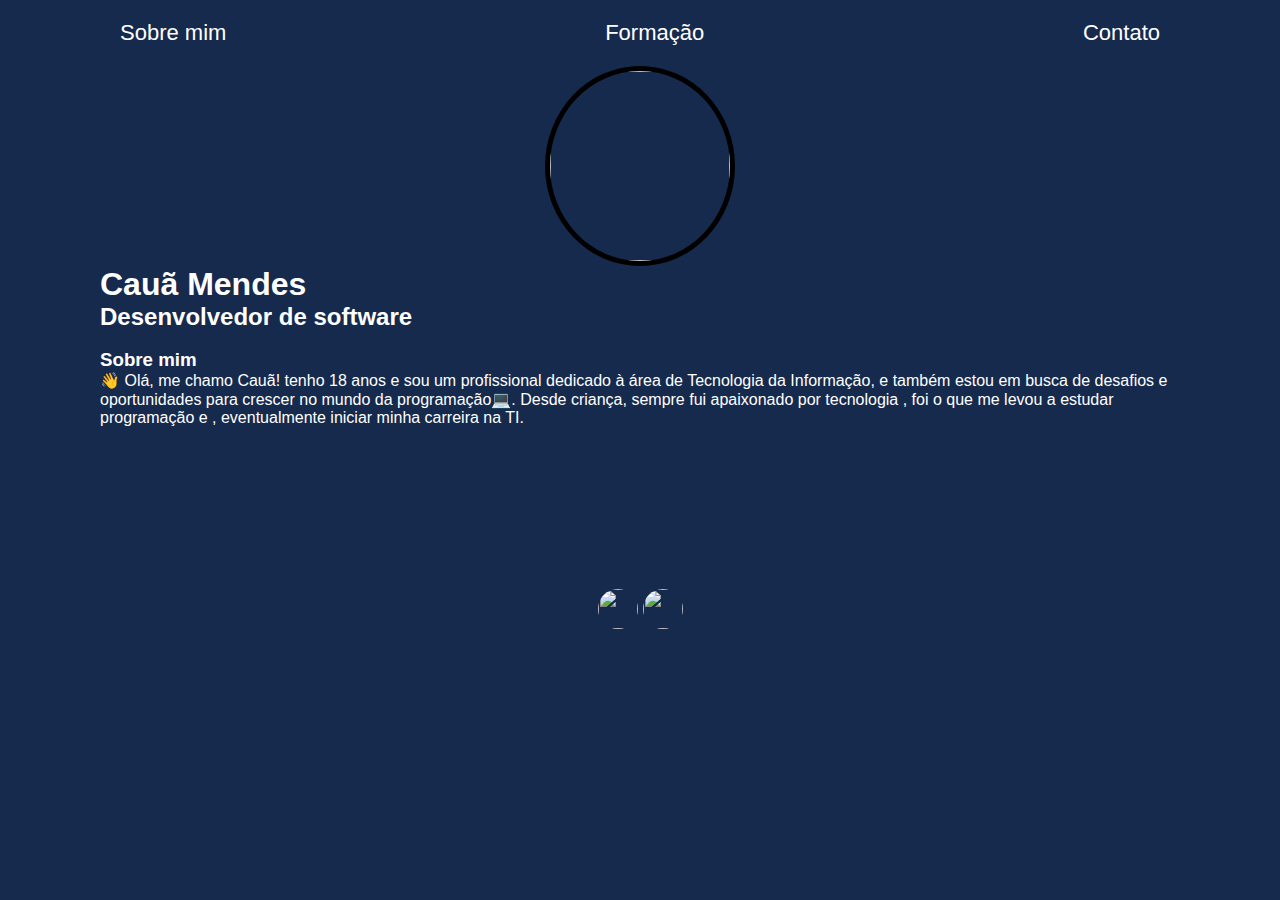
==== index.html @ 8ec3c1da "Add files via upload" ====
<!DOCTYPE html>
<html lang="pt-br">
<head>
    <meta charset="UTF-8">
    <meta name="viewport" content="width=device-width, initial-scale=1.0">
    <title>Trabalho</title>
    <link rel="stylesheet" href="index.css">
</head>
<body>
    <div class="container">
        <nav>
            <ul>
                <li>
                    <a href="index.html">Sobre mim</a>
                </li>
            
            
                <li>
                    <a href="forma.html">Formação</a>
                </li>
            
            
                <li>
                    <a href="contact.html">Contato</a>
                </li>
            </ul>
        </nav>
        <header>
            <div class="center">
             <img src="img/foto.png" alt="">
            </div>
        </header>
        <main>
            <h1>Cauã Mendes</h1>
            
            <h2>Desenvolvedor de software</h2>
            <br>

            <div>
                <h3>
                    Sobre mim
                </h3>
                
                <p>
                    
                    👋   Olá, me chamo Cauã! tenho 18 anos  e sou um profissional dedicado à área de Tecnologia da Informação, e também estou 
                    em busca de desafios e oportunidades para crescer no mundo da programação💻. Desde criança, sempre fui apaixonado por tecnologia , foi o que me levou a estudar programação e , eventualmente iniciar minha carreira na TI.
                </p>
            
                
            </div>
        </main>
        
        <footer>
            <a href="https://github.com/Cauadev06" target="_blank" rel="noopener noreferrer">
                <img src="./img/github-logo-2E3852456C-seeklogo.com.png" alt="">
                
            </a>
            <a href="https://www.linkedin.com/in/caua-coelho-a0ba462b8/" target="_blank">
                <img src="./img/images.png" alt="">
                
            </a>
        </footer>
        
    </div>
    
    
    
</body>
</html>
---- index.css ----
*{
    margin: 0;
    padding: 0;
}
body{
    color: white;
    background-color: color-mix(in srgb, #0D357D 80%, #1E2228 100%);
    font-family: 'Lucida Sans', 'Lucida Sans Regular', 'Lucida Grande', 'Lucida Sans Unicode', Geneva, Verdana, sans-serif;
}

ul{
    display: flex;
    justify-content: space-between;
    list-style-type: none;
    align-items: center;
    font-size: 22px;
    padding: 20px;
    gap: 240px;
    
}
a{
    color: white;
    text-decoration: none;
}
header img{
    width: 180px;
    height: 190px;
    border-radius: 50%;
    border: 5px solid black;
}
.center{
    display: flex;
    justify-content: center;
}
footer img{
    border: none;
    width: 40px;
    height: 40px;
    border-radius: 50%;
    

}
footer{
    display: flex; /** alinhar os elementos*/
    justify-content:center;/**centralizar*/
    margin-top: 15%;
    gap: 5px;
    
    


}
.container{
    padding: 0px 100px;
}
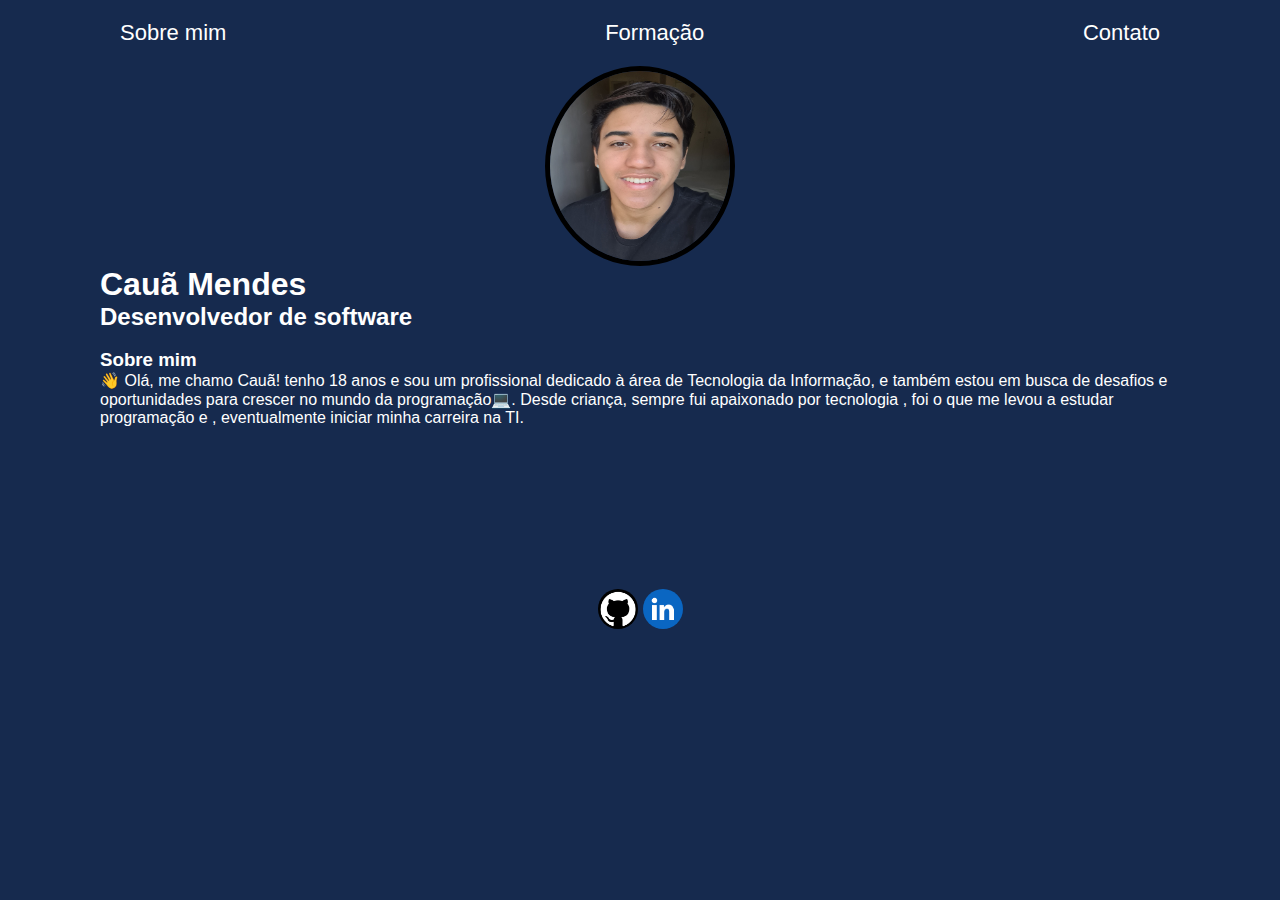
==== commit 48c631d4: "Update index.html" ====
--- a/index.html
+++ b/index.html
@@ -27,7 +27,7 @@
         </nav>
         <header>
             <div class="center">
-             <img src="img/foto.png" alt="">
+             <img src="img/logo3.png" alt="">
             </div>
         </header>
         <main>
@@ -53,11 +53,11 @@
         
         <footer>
             <a href="https://github.com/Cauadev06" target="_blank" rel="noopener noreferrer">
-                <img src="./img/github-logo-2E3852456C-seeklogo.com.png" alt="">
+                <img src="img/logo10.png" alt="">
                 
             </a>
             <a href="https://www.linkedin.com/in/caua-coelho-a0ba462b8/" target="_blank">
-                <img src="./img/images.png" alt="">
+                <img src="img/logo9.png" alt="">
                 
             </a>
         </footer>
@@ -67,4 +67,4 @@
     
     
 </body>
-</html>+</html>
